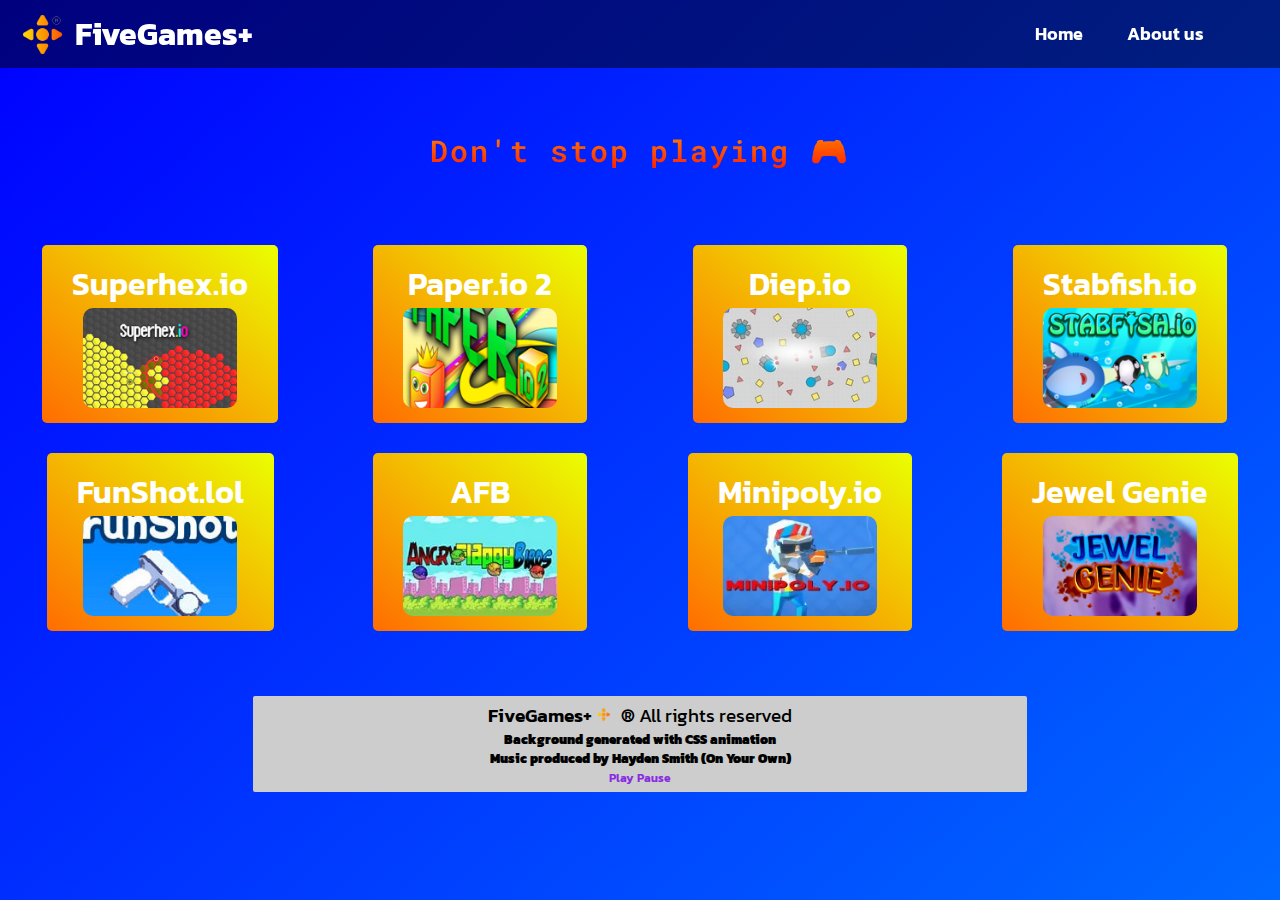
==== index.html @ 19a18e0c "Add files via upload" ====
<!DOCTYPE html>
<html>
<head>
	<meta charset="utf-8">
	<link rel="canonical" href="">
	<meta name="description" content="Play the most entertaining games on the internet without having to install them in FiveGames Plus!">
	<meta name="viewport" content="width=device-width, initial-scale=1">
	<link rel="preconnect" href="https://fonts.googleapis.com"><link rel="preconnect" href="https://fonts.gstatic.com" crossorigin><link href="https://fonts.googleapis.com/css2?family=Kanit:wght@100&family=Kenia&family=Montserrat:wght@100&family=Zen+Dots&display=swap" rel="stylesheet">
	<link href="https://fonts.googleapis.com/css2?family=Roboto+Mono&display=swap" rel="stylesheet">
	<link rel="stylesheet" type="text/css" href="css/index.css">
	<link rel="shortcut icon" href="sources/logo-fav2.png">
	<title>FiveGames Plus</title>
</head>
<body class="hidden" onclick="">
	<div class="loader_container" id="loader_container">
	<div class="lds-ripple">
		<div>			
		</div>
		<div>
		</div>
	    </div>
	</div>
	<header>
		<div class="header_container">
			<div class="logo-header_container">
				<img alt="Logo" src="sources/logo_header.png">
				<h1>FiveGames+</h1>
			</div>
			<div class="navigation-header_container">
				<nav>
					<ul>
						<li><a href="">Home</a></li>
						<li><a href="about-us.html">About us</a></li>
					</ul>
				</nav>
			</div>
		</div>
	</header>
<main>
	<h2>Don't stop playing 🎮</h2>

<div class="games_container">
	<article>
		<a target="_blank" href="games/superhex-io.html">
		<div class="game">
			<h1>Superhex.io</h1>
			<img alt="Game banner" src="sources/games-banner/superhex-io.jpg">
		</div>
	</a>
	</article>

	<article>
		<a target="_blank" href="games/paper-io2.html">
		<div class="game">
			<h1>Paper.io 2</h1>
			<img alt="Game banner" src="sources/games-banner/paper-io2.png">
		</div>
	</a>
	</article>

	<article>
		<a target="_blank" href="games/diep-io.html">
		<div class="game">
			<h1>Diep.io</h1>
			<img alt="Game banner" src="sources/games-banner/diep-io.jpg">
		</div>
		</a>
	</article>

	<article>
		<a target="_blank" href="games/stabfish-io.html">
		<div class="game">
			<h1>Stabfish.io</h1>
			<img alt="Game banner" src="sources/games-banner/stabfish-io.png">
		</div>
	</a>
	</article>

	<article>
		<a target="_blank" href="games/funshot-lol.html">
		<div class="game">
			<h1>FunShot.lol</h1>
			<img alt="Game banner" src="sources/games-banner/funshot-lol.jpg">
		</div>
	</a>
	</article>

    <article>
		<a target="_blank" href="games/angryflappybirds.html">
		<div class="game">
			<h1>AFB</h1>
			<img alt="Game banner" src="sources/games-banner/angryflappybirds.webp">
		</div>
	</a>
	</article>

    <article>
		<a target="_blank" href="games/minipoly-io.html">
		<div class="game">
			<h1>Minipoly.io</h1>
			<img alt="Game banner" src="sources/games-banner/minipoly-io.webp">
		</div>
	</a>
	</article>

    <article>
		<a target="_blank" href="games/jewelgenie.html">
		<div class="game">
			<h1>Jewel Genie</h1>
			<img alt="Game banner" src="sources/games-banner/jewelgenie.webp">
		</div>
	</a>
	</article>

</div>

</main>

<div class="footer_container">
<footer>
	<p><a>FiveGames+ <img src="sources/logo.png">&reg;</a> All rights reserved</p>
	<h6 class="p_ia">Background generated with CSS animation</h6>
	<h6 class="p_music">Music produced by Hayden Smith (On Your Own) <br> <a onclick="PlayAudio()">Play</a> <a onclick="PauseAudio()">Pause</a></h6>
</footer>
</div>

<script type="text/javascript">
	function PlayAudio () {
		document.getElementById('music').play();
	}

	function PauseAudio () {
		document.getElementById('music').pause();
	}
</script>

<script type="text/javascript">
	
</script>

<audio loop id="music">
	<source src="sources/onyourown-hj.mp3" type="audio/mp3">
</audio>

<script src="https://code.jquery.com/jquery-3.7.1.js"></script>
<script type="text/javascript" src="js/loader.js"></script>

</body>
</html>
---- css/index.css ----
* {
	margin: 0px;
	padding: 0px;
}

body {
	/*background: #DA5DA2;
    background: -webkit-linear-gradient(top left, #DA5DA2, #228CEC);
    background: -moz-linear-gradient(top left, #DA5DA2, #228CEC);
    background: linear-gradient(to bottom right, #DA5DA2, #228CEC);
    background-size: cover;
	background-image: url('../sources/background.jpg');*/
	cursor: default;
	margin-bottom: 5%;
	background: linear-gradient(318deg, #ff0062, #ffff00, #00ff00, #00ffff, #0000ff);
background-size: 1000% 1000%;
  
-webkit-animation: Coolgradient 20s linear infinite;
-moz-animation: Coolgradient 20s linear infinite;
-o-animation: Coolgradient 20s linear infinite;
animation: Coolgradient 20s linear infinite;
}

@-webkit-keyframes Coolgradient {
    0%{background-position:5% 0%}
    50%{background-position:96% 100%}
    100%{background-position:5% 0%}
}
@-moz-keyframes Coolgradient {
    0%{background-position:5% 0%}
    50%{background-position:96% 100%}
    100%{background-position:5% 0%}
}
@-o-keyframes Coolgradient {
    0%{background-position:5% 0%}
    50%{background-position:96% 100%}
    100%{background-position:5% 0%}
}
@keyframes Coolgradient { 
    0%{background-position:5% 0%}
    50%{background-position:96% 100%}
    100%{background-position:5% 0%}
}

.hidden {
	overflow: hidden;
}

.loader_container {
	height: 100vh;
	display: flex;
	justify-content: center;
	align-items: center;
}

.lds-ripple,
.lds-ripple div {
  box-sizing: border-box;
}
.lds-ripple {
  display: inline-block;
  position: relative;
  width: 80px;
  height: 80px;
}
.lds-ripple div {
  position: absolute;
  border: 4px solid currentColor;
  opacity: 1;
  border-radius: 50%;
  animation: lds-ripple 1s cubic-bezier(0, 0.2, 0.8, 1) infinite;
}
.lds-ripple div:nth-child(2) {
  animation-delay: -0.5s;
}
@keyframes lds-ripple {
  0% {
    top: 36px;
    left: 36px;
    width: 8px;
    height: 8px;
    opacity: 0;
  }
  4.9% {
    top: 36px;
    left: 36px;
    width: 8px;
    height: 8px;
    opacity: 0;
  }
  5% {
    top: 36px;
    left: 36px;
    width: 8px;
    height: 8px;
    opacity: 1;
  }
  100% {
    top: 0;
    left: 0;
    width: 80px;
    height: 80px;
    opacity: 0;
  }
}

.header_container {
	align-items: center;
	font-family: 'Kanit', sans-serif;
	display: flex;
	position: fixed;
	justify-content: space-between;
	top: 0;
	left: 0;
	right: 0;
	padding: 5px;
	background: rgba(0, 0, 0, 0.5);
}

.logo-header_container {
	display: flex;
	margin-left: 10px;
	padding: 5px;
	align-items: center;
}

.logo-header_container h1 {
	font-size: 200%;
	color: #fff;
}

.logo-header_container img {
	height: 45px;
	margin-right: 10px;
}

.navigation-header_container {
	display: flex;
	margin-right: 4%;
}

.navigation-header_container ul li {
    display: inline-block;
    list-style: none;
}

.navigation-header_container a {
    font-size: 110%;
	text-decoration: none;
	color: #fff;
	padding: 0px 20px;
	font-weight: 600;
	transition: all ease 500ms;	
	cursor: default;
}

.navigation-header_container a:hover {
	color: #008f39;
	transition: all ease 500ms;

}

main h2 {
	font-family: 'Roboto Mono', monospace;
	font-size: 190%;
	text-align: center;
	font-weight: 600;
	margin-top: 120px;
	background: linear-gradient(orange,red);
    -webkit-background-clip: text;
    -webkit-text-fill-color: transparent;
    color: transparent;  
    padding: 10px 20px;
    letter-spacing: 2px;
}


.games_container {
	margin-top: 50px;
	display: grid;
	grid-template-columns: repeat(auto-fit, minmax(20rem, 1fr));
	grid-auto-flow: dense;
}

article {
	padding: 15px 0px;
	margin-right: auto;
	margin-left: auto;
	transition: all ease 400ms;
}

article a {
	text-decoration: none;
	cursor: default;

}

.game h1:hover {
	color: #008f39;
	transition: all ease 400ms;
}

.game {
	transition: all ease 2s;
    background: -webkit-linear-gradient(top right, rgba(234, 255, 1, 1.0), rgba(255, 109, 1, 1.0));
    background: -moz-linear-gradient(top right, rgba(234, 255, 1, 1.0), rgba(255, 109, 1, 1.0));
    background: linear-gradient(to bottom left, rgba(234, 255, 1, 1.0), rgba(255, 109, 1, 1.0));
	padding: 15px 30px;
	border-radius: 5px;
}

.game:hover {
	transition: all ease 1s;
	transform: translateY(-10px);
	box-shadow: 4px 4px 4px 4px rgba(255, 255, 255, 0.3);
}

.game img {
	height: 100px;
	border-radius: 10px;
	display: block;
	margin-left: auto;
	margin-right: auto;
}

.game h1 {
	font-family: 'Kanit', sans-serif;
	font-size: 200%;
	font-weight: 600;
	color: #fff;
	text-align: center;
	transition: all ease 400ms;
}

.footer_container {
	margin-right: auto;
	margin-left: auto;
	margin-top: 50px;
	align-items: center;
	text-align: center;
	background: #cdcdcd;
	border-radius: 2px;
	width: 60%;
	padding: 5px 3px;
}

.footer_container p {
	font-size: 120%;
	font-family: 'Kanit', sans-serif;
}

.p_ia {
	font-size: 80%;
	font-family: 'Kanit', sans-serif;
	font-weight: 900;
}

.p_music {
	font-size: 80%;
	font-family: 'Kanit', sans-serif;
	font-weight: 900;
}

.p_music a {
	transition: all ease 500ms;
	color: blueviolet;
	font-size: 90%;
}

.p_music a:hover {
	transition: all ease 500ms;
	font-size: 70%;
	color: blue;
}

.footer_container a {
	font-weight: 600;
}

.footer_container img {
	width: 15px;
	margin-right: 10px;
}





















@media (max-width:700px) {
	.header_container {
		flex-direction: column;
	}

   article {
   	    margin-left: auto;
   	    margin-right: auto;
   }

	main h2 {
		font-size: 120%;
		margin-top: 150px;
	}

	nav {
		padding: 0px 70px;
	}

	.footer_container {
		width: 60%;
	}

	.footer_container p {
		font-size: 90%;
	}

	.p_music a {
		font-size: 100%;
	}

	.p_music:hover {
		font-size: 90%;
	}
}

@media (max-width: 510px) {
	.footer_container {
		width: 80%;
	}

	.game:hover {
		transform: translate(0px);
		box-shadow: none;
		transition: none;
	}
}
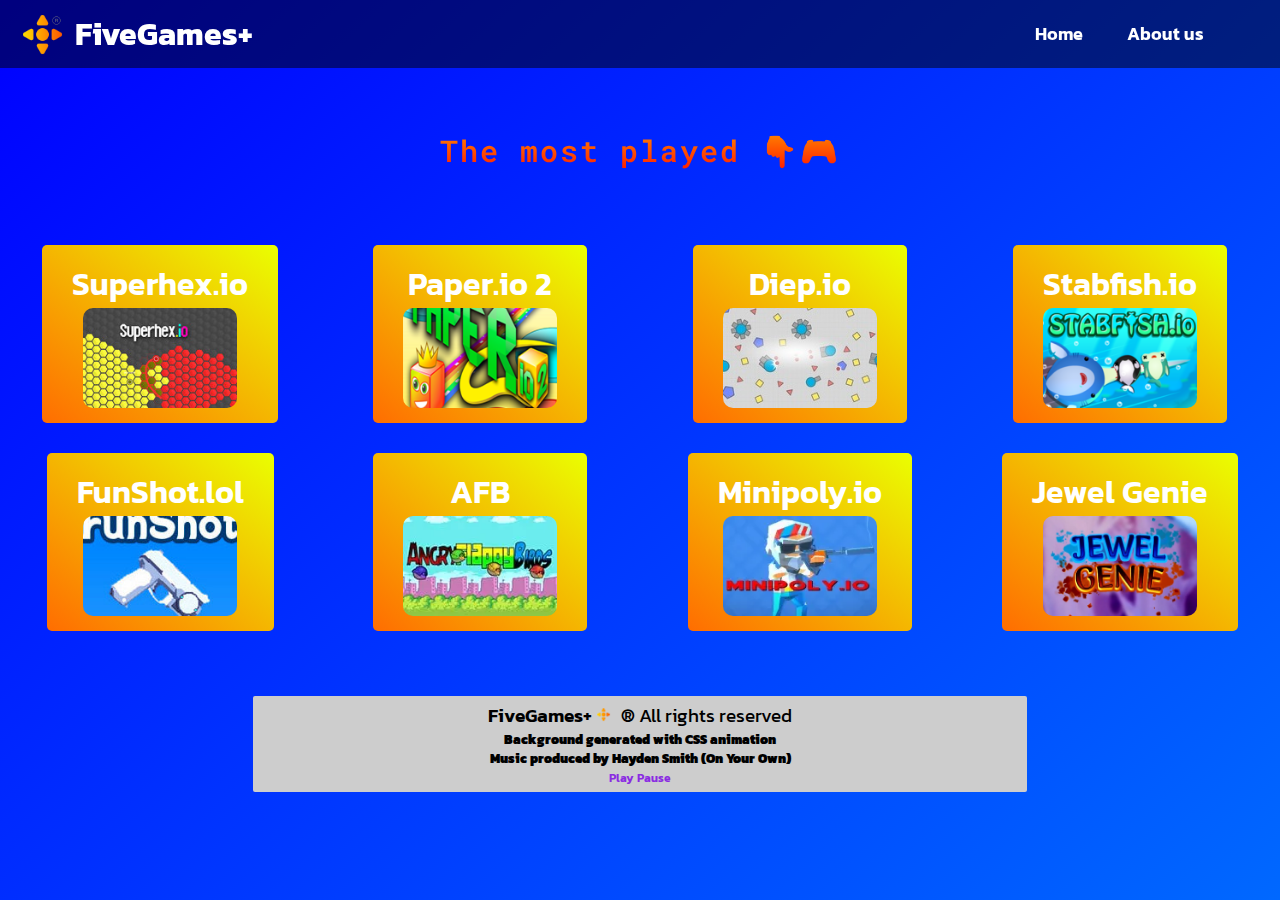
==== commit 859e874e: "Update index.html" ====
--- a/index.html
+++ b/index.html
@@ -37,7 +37,7 @@
 		</div>
 	</header>
 <main>
-	<h2>Don't stop playing 🎮</h2>
+	<h2>The most played 👇🎮</h2>
 
 <div class="games_container">
 	<article>
@@ -146,4 +146,4 @@
 <script type="text/javascript" src="js/loader.js"></script>
 
 </body>
-</html>+</html>
